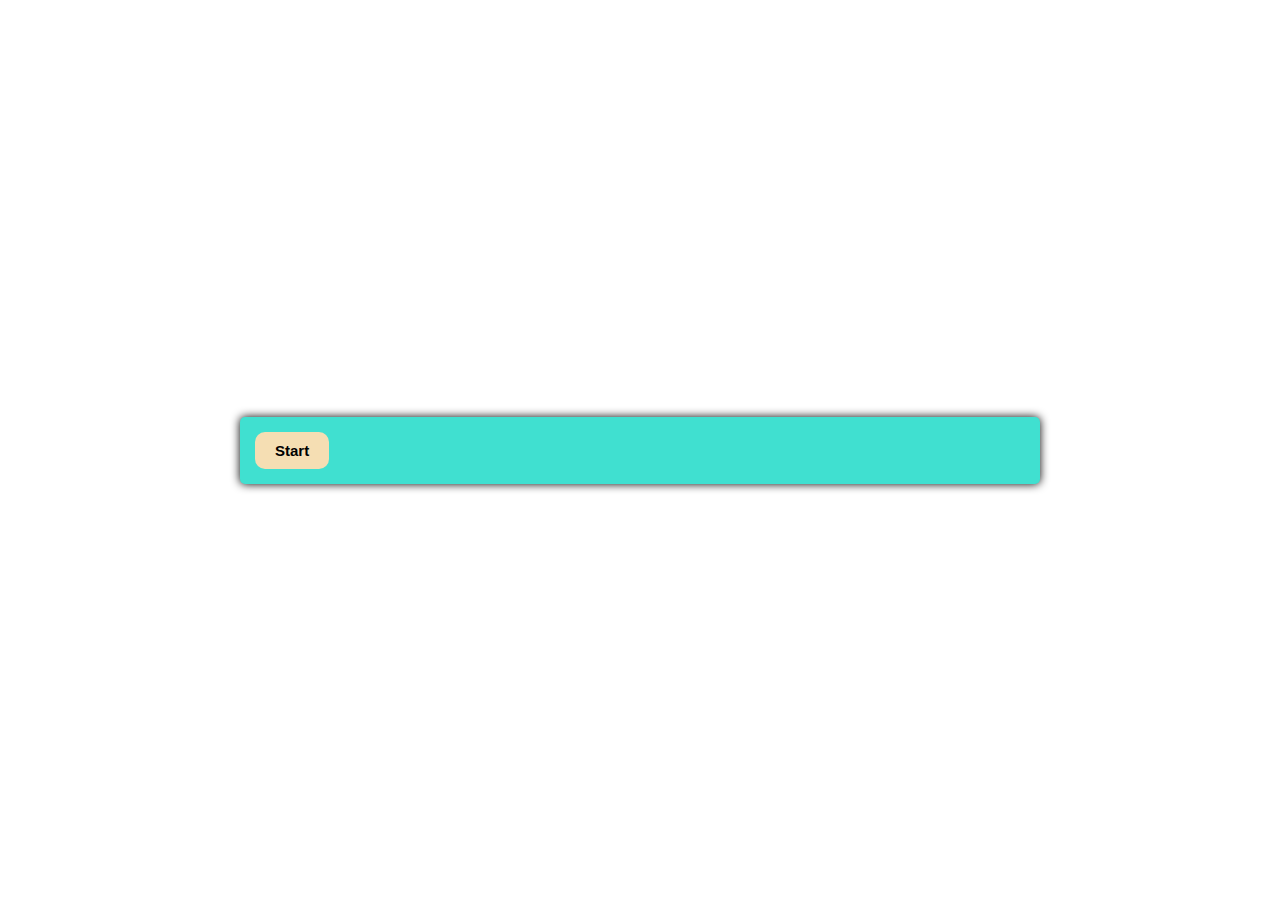
==== index.html @ 99ac5c9a "added html, js and css content" ====
<!DOCTYPE html>
<html lang="en">
<head>
    <meta charset="UTF-8">
    <meta http-equiv="X-UA-Compatible" content="IE=edge">
    <meta name="viewport" content="width=device-width, initial-scale=1.0">
   <link rel="stylesheet" href="./assets/css/style.css">
    <title>Quiz </title>
</head>
<body>
    <section class="container">
        <div id="question-container" class="hide"> 
            <div id="question">Question</div>
            <div id="answer-button" class="btn-grid">
                <button class="btn ">Answer 1</button>
                <button class="btn ">Answer 2</button>
                <button class="btn">Answer 3</button>
                <button class="btn">Answer 4</button>
            </div>
        </div>
        <div class="controls"> 
            <button id="start-btn" class="start-btn btn">Start</button>
            <button id="next-btn" class="next-btn btn hide">Next</button>

        </div>
        
    </section>

   
    <script src="./assets/js/script.js"></script>
</body>
</html>
---- assets/css/style.css ----
*{
    box-sizing: border-box;
}

body{
    font-family: 'Courier New', Courier, Arial, Helvetica, sans-serif;
    background-color: white;
    padding: 0;
    margin: 0;
    display: flex;
    width: 100vw;
    height: 100vh;
    justify-content: center;
    align-items: center;
}

.container{
   width: 800px;
   max-width: 80%;
   background-color:turquoise;
   border-radius: 5px;
   padding: 15px;
   box-shadow: 0 0 10px ;

}
.btn-grid{
    display: grid;
    grid-template-columns: repeat(2, auto);
    gap: 10px;
    margin: 20x 0;
}
.btn{
    background-color: wheat;
    border: 1px black;
    border-radius: 10px 10px;
    color: black;
    outline: none;
}
.btn:hover{
    background-color: lightblue;
}
.btn.correct{
    background-color: green;
    color: white;
}

.btn.wrong{
    background-color: red;
}

.start-btn, .next-btn{
    font-size: 15px;
    font-weight: bold;
    padding: 10px 20px;
}
.control{
    display: flex;
    justify-content: center;
    align-items: center;
}
.hide{
    display: none;
}
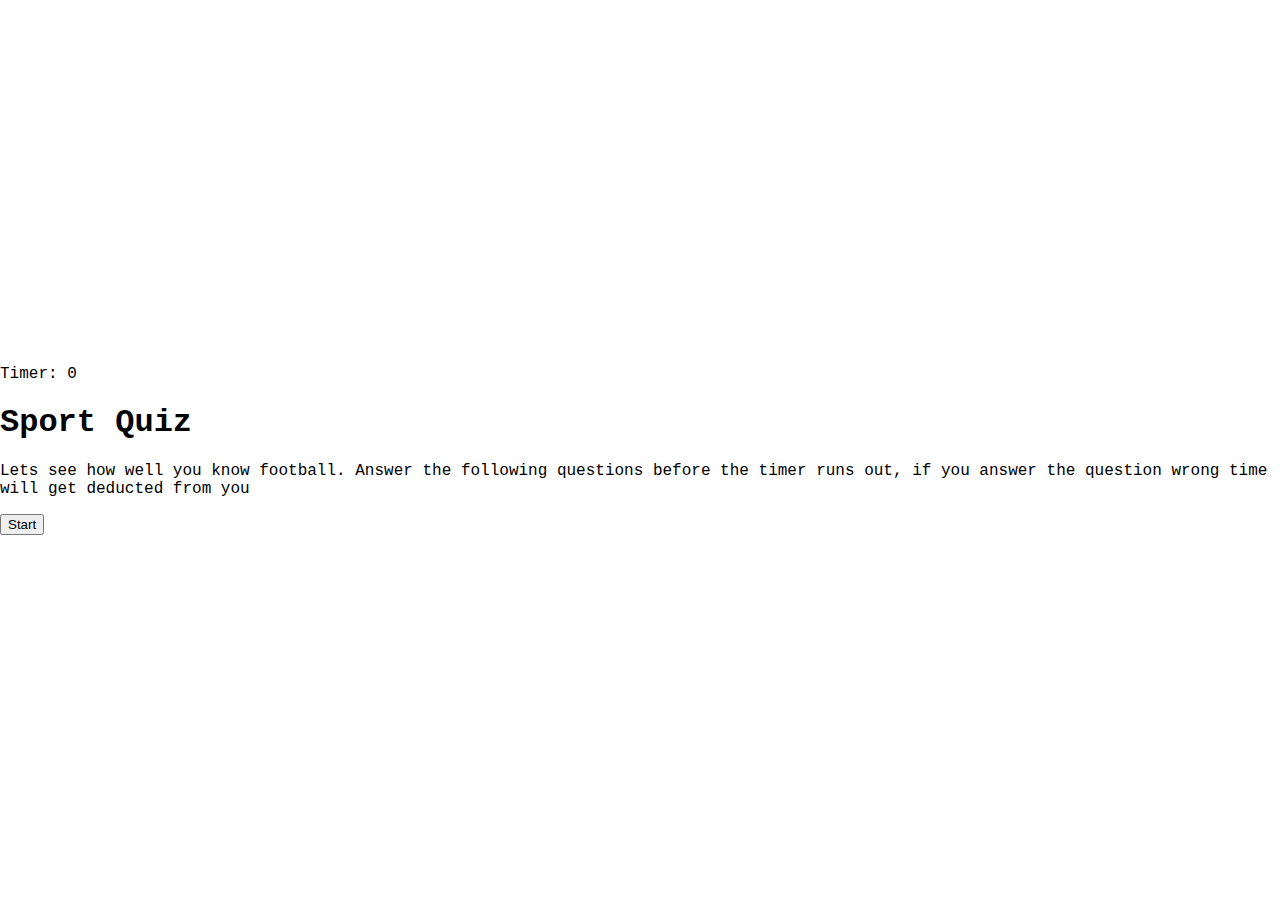
==== commit bffe6dfa: "new code for quiz" ====
--- a/index.html
+++ b/index.html
@@ -5,28 +5,47 @@
     <meta http-equiv="X-UA-Compatible" content="IE=edge">
     <meta name="viewport" content="width=device-width, initial-scale=1.0">
    <link rel="stylesheet" href="./assets/css/style.css">
-    <title>Quiz </title>
+    <title>Quiz game</title>
 </head>
 <body>
-    <section class="container">
+<section class="container">
+    <div id="timer"> Timer: <span>0</span></div>
+    <div >
+            <h1>Sport Quiz</h1>
+            <p id="intro">
+                Lets see how well you know football. Answer the following questions
+                before the timer runs out, if you answer the question wrong time will
+                get deducted from you 
+            </p>
+            <button id="start-btn" class="start-btn btn">Start</button>
+
+     </div>
         <div id="question-container" class="hide"> 
             <div id="question">Question</div>
             <div id="answer-button" class="btn-grid">
-                <button class="btn ">Answer 1</button>
-                <button class="btn ">Answer 2</button>
-                <button class="btn">Answer 3</button>
-                <button class="btn">Answer 4</button>
+                <ul>
+                    <li class="btn">Answer 1 </li>
+                    <li class="btn">Answer 2 </li>
+                    <li class="btn">Answer 3 </li>
+                    <li class="btn">Answer 4 </li>
+                </ul>
+                <button id="next-btn" class="next-btn btn hide">Next</button>
+
             </div>
         </div>
-        <div class="controls"> 
-            <button id="start-btn" class="start-btn btn">Start</button>
-            <button id="next-btn" class="next-btn btn hide">Next</button>
+</section>
 
-        </div>
-        
-    </section>
 
-   
+
+
+
+
+
+
+
+
+
+
     <script src="./assets/js/script.js"></script>
 </body>
 </html>--- a/assets/css/style.css
+++ b/assets/css/style.css
@@ -14,50 +14,6 @@
     align-items: center;
 }
 
-.container{
-   width: 800px;
-   max-width: 80%;
-   background-color:turquoise;
-   border-radius: 5px;
-   padding: 15px;
-   box-shadow: 0 0 10px ;
-
-}
-.btn-grid{
-    display: grid;
-    grid-template-columns: repeat(2, auto);
-    gap: 10px;
-    margin: 20x 0;
-}
-.btn{
-    background-color: wheat;
-    border: 1px black;
-    border-radius: 10px 10px;
-    color: black;
-    outline: none;
-}
-.btn:hover{
-    background-color: lightblue;
-}
-.btn.correct{
-    background-color: green;
-    color: white;
-}
-
-.btn.wrong{
-    background-color: red;
-}
-
-.start-btn, .next-btn{
-    font-size: 15px;
-    font-weight: bold;
-    padding: 10px 20px;
-}
-.control{
-    display: flex;
-    justify-content: center;
-    align-items: center;
-}
 .hide{
     display: none;
 }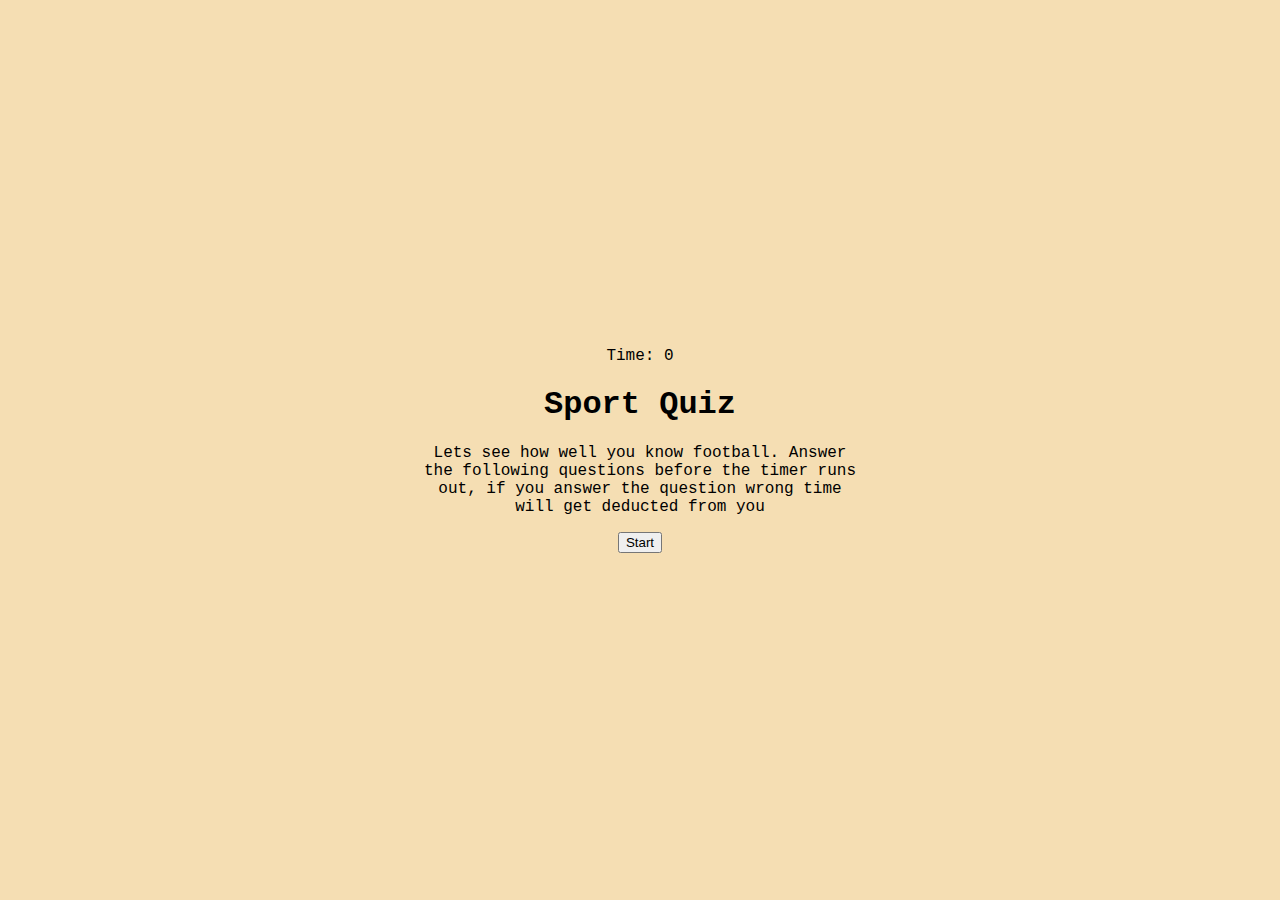
==== commit fd392980: "update to show answer" ====
--- a/index.html
+++ b/index.html
@@ -9,7 +9,7 @@
 </head>
 <body>
 <section class="container">
-    <div id="timer"> Timer: <span>0</span></div>
+    <div id="timer"> Time: 0</div>
     <div >
             <h1>Sport Quiz</h1>
             <p id="intro">
@@ -23,15 +23,16 @@
         <div id="question-container" class="hide"> 
             <div id="question">Question</div>
             <div id="answer-button" class="btn-grid">
-                <ul>
+                <!-- <ul>
                     <li class="btn">Answer 1 </li>
                     <li class="btn">Answer 2 </li>
                     <li class="btn">Answer 3 </li>
                     <li class="btn">Answer 4 </li>
-                </ul>
+                </ul> -->
+            </div>
                 <button id="next-btn" class="next-btn btn hide">Next</button>
 
-            </div>
+            
         </div>
 </section>
 
--- a/assets/css/style.css
+++ b/assets/css/style.css
@@ -4,7 +4,7 @@
 
 body{
     font-family: 'Courier New', Courier, Arial, Helvetica, sans-serif;
-    background-color: white;
+    background-color: wheat;
     padding: 0;
     margin: 0;
     display: flex;
@@ -16,4 +16,11 @@
 
 .hide{
     display: none;
+}
+.btn:hover{
+color: blueviolet;
+}
+section{
+    text-align: center;
+    padding: 0 33%;
 }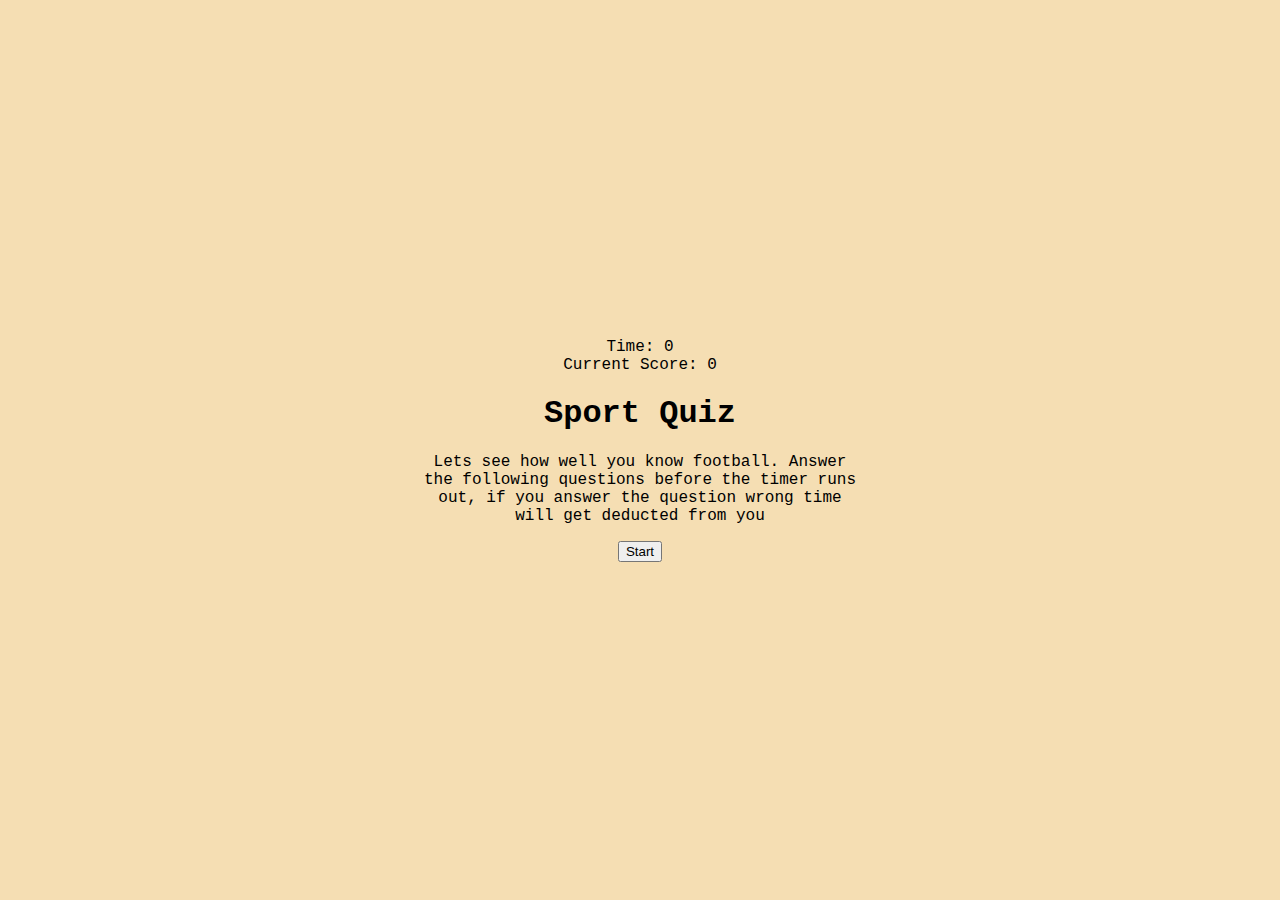
==== commit 084113c7: "added ability to select correct answer" ====
--- a/index.html
+++ b/index.html
@@ -10,6 +10,7 @@
 <body>
 <section class="container">
     <div id="timer"> Time: 0</div>
+    <div id="current-score">Current Score: <span id="score">0</span> </div>
     <div >
             <h1>Sport Quiz</h1>
             <p id="intro">
@@ -20,20 +21,21 @@
             <button id="start-btn" class="start-btn btn">Start</button>
 
      </div>
-        <div id="question-container" class="hide"> 
+     <div id="question-container" class="hide"> 
             <div id="question">Question</div>
-            <div id="answer-button" class="btn-grid">
-                <!-- <ul>
-                    <li class="btn">Answer 1 </li>
-                    <li class="btn">Answer 2 </li>
-                    <li class="btn">Answer 3 </li>
-                    <li class="btn">Answer 4 </li>
-                </ul> -->
-            </div>
+            <div id="answer-button" class="btn-grid"></div>
+            
                 <button id="next-btn" class="next-btn btn hide">Next</button>
-
-            
         </div>
+            <div id="end-game" class=" hide">
+                <h2>Game over</h2>
+                <p>Final Score <span id="final-score">.</span></p>
+                <p>
+                    Enter Your Initials <input type="text">
+                    <button>Submit</button>
+                </p>
+             </div>
+        
 </section>
 
 
--- a/assets/css/style.css
+++ b/assets/css/style.css
@@ -19,8 +19,19 @@
 }
 .btn:hover{
 color: blueviolet;
+background-color: turquoise;
 }
 section{
     text-align: center;
     padding: 0 33%;
+}
+
+.btn-grid{
+    display: flex;
+    flex-direction: column;
+}
+.myClass{
+    padding: 2px;
+    border-radius: 10px;
+    margin: 3px; 
 }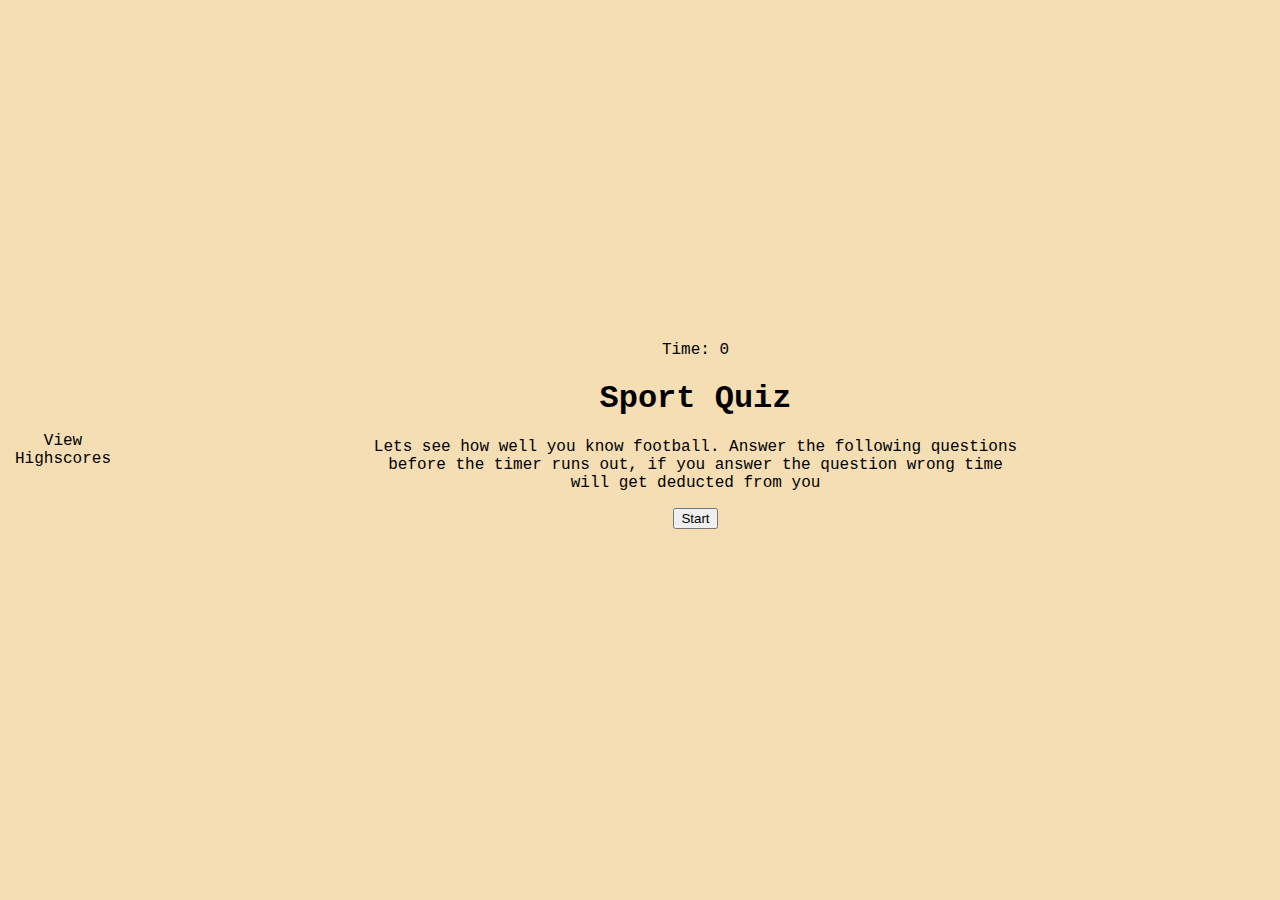
==== commit ef6d6cfa: "display highscore" ====
--- a/index.html
+++ b/index.html
@@ -8,9 +8,11 @@
     <title>Quiz game</title>
 </head>
 <body>
+    <div class="scores"><a href="highscore.html">View Highscores</a></div>
+
 <section class="container">
     <div id="timer"> Time: 0</div>
-    <div id="current-score">Current Score: <span id="score">0</span> </div>
+    <!-- <div id="current-score">Current Score: <span id="score">0</span> </div> -->
     <div >
             <h1>Sport Quiz</h1>
             <p id="intro">
@@ -31,10 +33,11 @@
                 <h2>Game over</h2>
                 <p>Final Score <span id="final-score">.</span></p>
                 <p>
-                    Enter Your Initials <input type="text">
-                    <button>Submit</button>
+                    Enter Your Initials <input type="text" id="initials">
+                    <button id="submit">Submit</button>
                 </p>
              </div>
+             <div class="feedback" id="feedback"></div>
         
 </section>
 
--- a/assets/css/style.css
+++ b/assets/css/style.css
@@ -23,7 +23,7 @@
 }
 section{
     text-align: center;
-    padding: 0 33%;
+    padding: 0 20%;
 }
 
 .btn-grid{
@@ -34,4 +34,20 @@
     padding: 2px;
     border-radius: 10px;
     margin: 3px; 
-}+}
+.scores{
+margin: 0 0 0 15px;
+text-align: center;
+}
+a{
+    color: black;
+    text-decoration: none;
+}
+
+.feedback {
+    font-style:italic ;
+    font-size: 100%;
+    margin-top: 20px;
+    padding-top: 10px;
+    color: blue;
+  }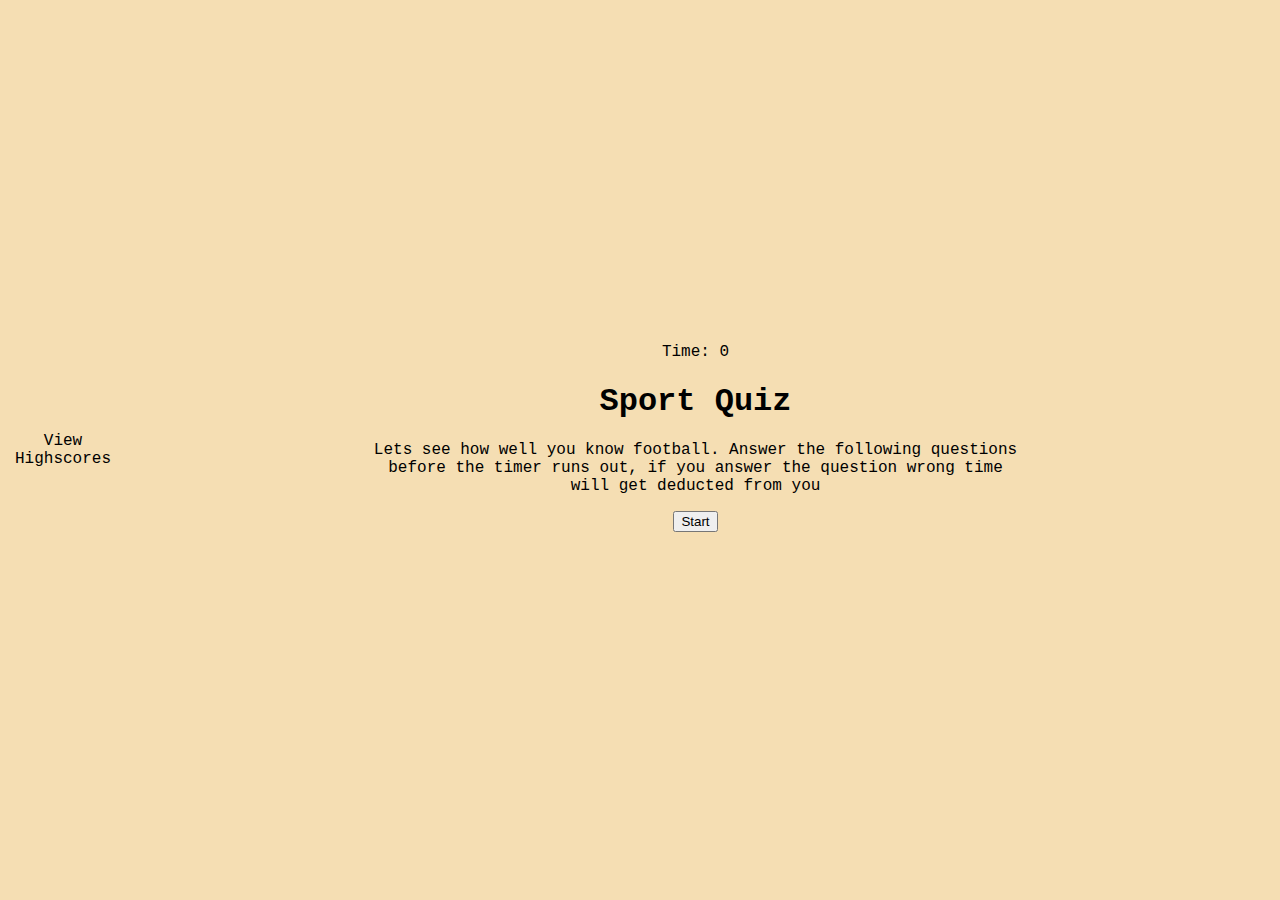
==== commit 3c913921: "updated README" ====
--- a/index.html
+++ b/index.html
@@ -27,13 +27,12 @@
             <div id="question">Question</div>
             <div id="answer-button" class="btn-grid"></div>
             
-                <button id="next-btn" class="next-btn btn hide">Next</button>
         </div>
             <div id="end-game" class=" hide">
                 <h2>Game over</h2>
                 <p>Final Score <span id="final-score">.</span></p>
                 <p>
-                    Enter Your Initials <input type="text" id="initials">
+                    Enter Your Initials <input type="text" id="initials" >
                     <button id="submit">Submit</button>
                 </p>
              </div>
--- a/assets/css/style.css
+++ b/assets/css/style.css
@@ -1,53 +1,53 @@
-*{
-    box-sizing: border-box;
+* {
+  box-sizing: border-box;
 }
 
-body{
-    font-family: 'Courier New', Courier, Arial, Helvetica, sans-serif;
-    background-color: wheat;
-    padding: 0;
-    margin: 0;
-    display: flex;
-    width: 100vw;
-    height: 100vh;
-    justify-content: center;
-    align-items: center;
+body {
+  font-family: "Courier New", Courier, Arial, Helvetica, sans-serif;
+  background-color: wheat;
+  padding: 0;
+  margin: 0;
+  display: flex;
+  width: 100vw;
+  height: 100vh;
+  justify-content: center;
+  align-items: center;
 }
 
-.hide{
-    display: none;
+.hide {
+  display: none;
 }
-.btn:hover{
-color: blueviolet;
-background-color: turquoise;
+.btn:hover {
+  color: blueviolet;
+  background-color: turquoise;
 }
-section{
-    text-align: center;
-    padding: 0 20%;
+section {
+  text-align: center;
+  padding: 0 20%;
 }
 
-.btn-grid{
-    display: flex;
-    flex-direction: column;
+.btn-grid {
+  display: flex;
+  flex-direction: column;
 }
-.myClass{
-    padding: 2px;
-    border-radius: 10px;
-    margin: 3px; 
+.myClass {
+  padding: 2px;
+  border-radius: 10px;
+  margin: 3px;
 }
-.scores{
-margin: 0 0 0 15px;
-text-align: center;
+.scores {
+  margin: 0 0 0 15px;
+  text-align: center;
 }
-a{
-    color: black;
-    text-decoration: none;
+a {
+  color: black;
+  text-decoration: none;
 }
 
 .feedback {
-    font-style:italic ;
-    font-size: 100%;
-    margin-top: 20px;
-    padding-top: 10px;
-    color: blue;
-  }+  font-style: italic;
+  font-size: 100%;
+  margin-top: 15px;
+  padding-top: 10px;
+  color: blue;
+}
